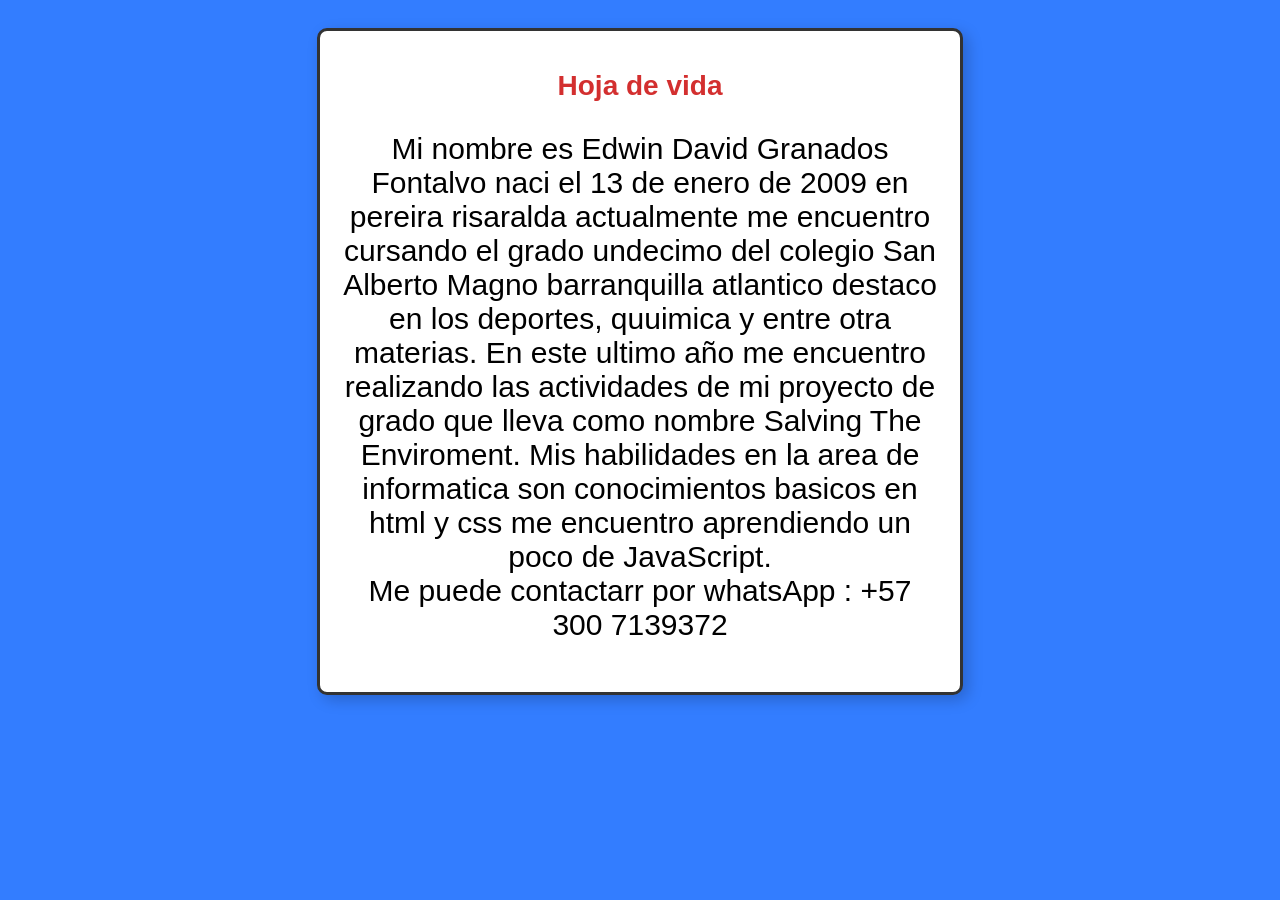
==== index.html @ c70c75d4 "Rename mivida.html to index.html" ====
<!DOCTYPE html> 
<html lang="es"> 
<head>     
<meta charset="UTF-8">     
<meta name="viewport" content="width=device-width, initial-scale=1.0">    
 <title>Edwin David Granados Fontalvo</title>     
<link rel="stylesheet" href="styls.css"> 
</head> 
<body>     
<div class="container">         
<h1>Hoja de vida</h1>           
<p>Mi nombre es Edwin David Granados Fontalvo naci el 13 de enero de 2009 en pereira risaralda              
actualmente me encuentro cursando el grado undecimo del colegio San Alberto Magno barranquilla atlantico               
destaco en los deportes, quuimica y entre otra materias.              
En este ultimo año me encuentro realizando las actividades de mi proyecto de grado que               
lleva como nombre Salving The Enviroment.              
Mis habilidades en la area de informatica son conocimientos basicos en html y css me encuentro aprendiendo               
un poco de JavaScript.              
<br>Me puede contactarr por whatsApp : +57 300 7139372</p>     
</div> 
</body> 
</html>
---- styls.css ----
/* Estilo general */
body {
    font-family: Arial, sans-serif;
    background-color: #337dff;
    text-align: center;
    padding: 20px;
}

/* Contenedor principal */
.container {
    background-color: white;
    padding: 20px;
    border: 3px solid #333;
    border-radius: 10px;
    max-width: 600px;
    margin: auto;
    box-shadow: 5px 5px 15px rgba(0, 0, 0, 0.2);
}

/* Encabezado */
h1 {
    color: #d32f2f;
    font-size: 28px;
}

/* Imagen */
img {
    width: 100%;
    max-width: 500px;
    height: auto;
    border-radius: 8px;
    margin: 10px 0;
}

p {
   font-size: 30px;
   
}
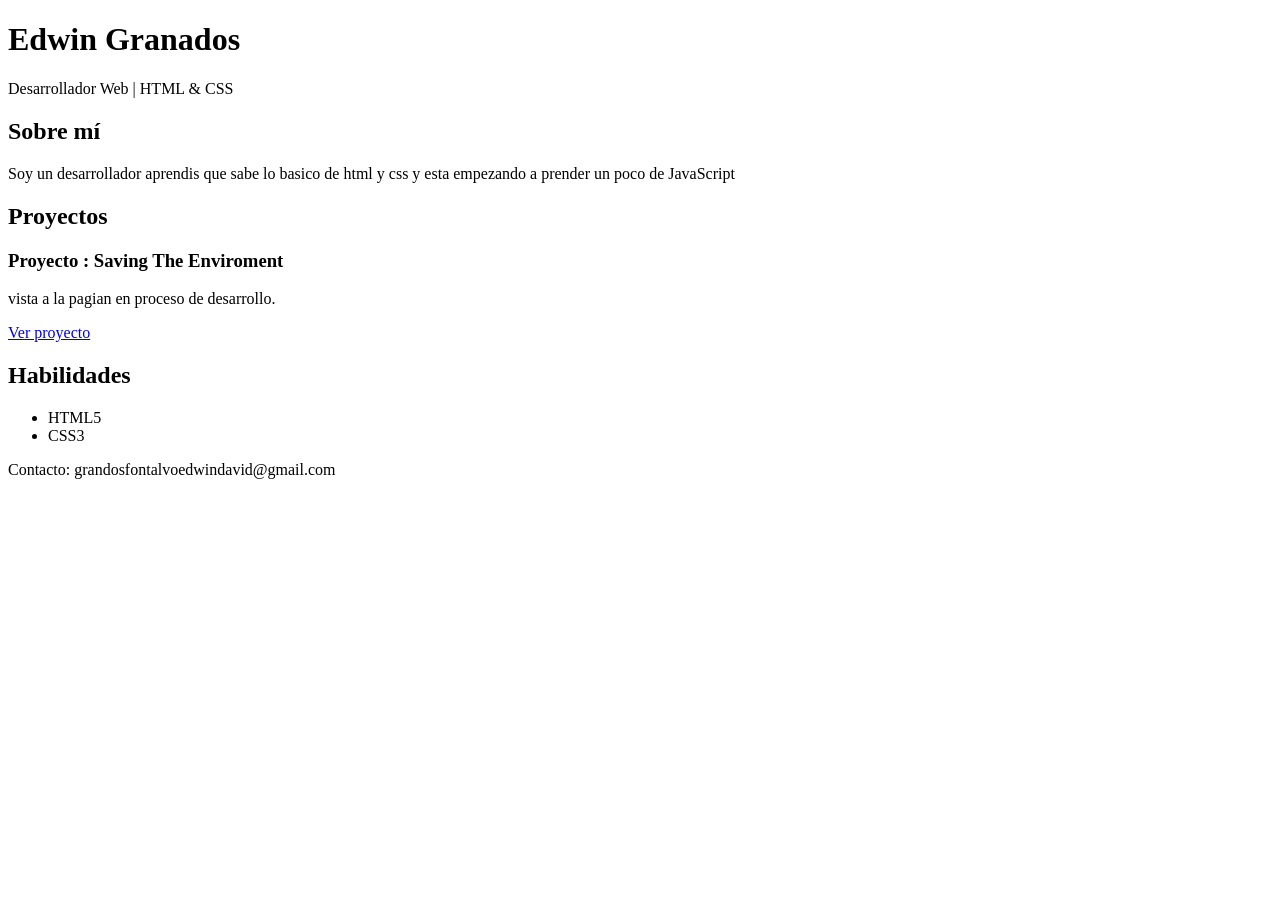
==== commit ecaf9c8f: "Update index.html" ====
--- a/index.html
+++ b/index.html
@@ -1,22 +1,42 @@
-<!DOCTYPE html> 
-<html lang="es"> 
-<head>     
-<meta charset="UTF-8">     
-<meta name="viewport" content="width=device-width, initial-scale=1.0">    
- <title>Edwin David Granados Fontalvo</title>     
-<link rel="stylesheet" href="styls.css"> 
-</head> 
-<body>     
-<div class="container">         
-<h1>Hoja de vida</h1>           
-<p>Mi nombre es Edwin David Granados Fontalvo naci el 13 de enero de 2009 en pereira risaralda              
-actualmente me encuentro cursando el grado undecimo del colegio San Alberto Magno barranquilla atlantico               
-destaco en los deportes, quuimica y entre otra materias.              
-En este ultimo año me encuentro realizando las actividades de mi proyecto de grado que               
-lleva como nombre Salving The Enviroment.              
-Mis habilidades en la area de informatica son conocimientos basicos en html y css me encuentro aprendiendo               
-un poco de JavaScript.              
-<br>Me puede contactarr por whatsApp : +57 300 7139372</p>     
-</div> 
-</body> 
+<!DOCTYPE html>
+<html lang="es">
+<head>
+  <meta charset="UTF-8" />
+  <meta name="viewport" content="width=device-width, initial-scale=1.0" />
+  <title>Mi Portafolio</title>
+  <link rel="stylesheet" href="styl.css" />
+</head>
+<body>
+  <header>
+    <h1>Edwin Granados</h1>
+    <p>Desarrollador Web | HTML & CSS</p>
+  </header>
+
+  <section class="about">
+    <h2>Sobre mí</h2>
+    <p>Soy un desarrollador aprendis que sabe lo basico de html y css y esta empezando a prender un poco de JavaScript</p>
+  </section>
+
+  <section class="projects">
+    <h2>Proyectos</h2>
+    <div class="project">
+      <h3>Proyecto : Saving The Enviroment</h3>
+      <p>vista a la pagian en proceso de desarrollo.</p>
+      <a href=" https://edwingranadosf457.github.io/saving.github.io/" target="_blank">Ver proyecto</a>
+    </div>
+    <!-- Puedes copiar este bloque para más proyectos -->
+  </section>
+
+  <section class="skills">
+    <h2>Habilidades</h2>
+    <ul>
+      <li>HTML5</li>
+      <li>CSS3</li>
+    </ul>
+  </section>
+
+  <footer>
+    <p>Contacto: grandosfontalvoedwindavid@gmail.com</p>
+  </footer>
+</body>
 </html>
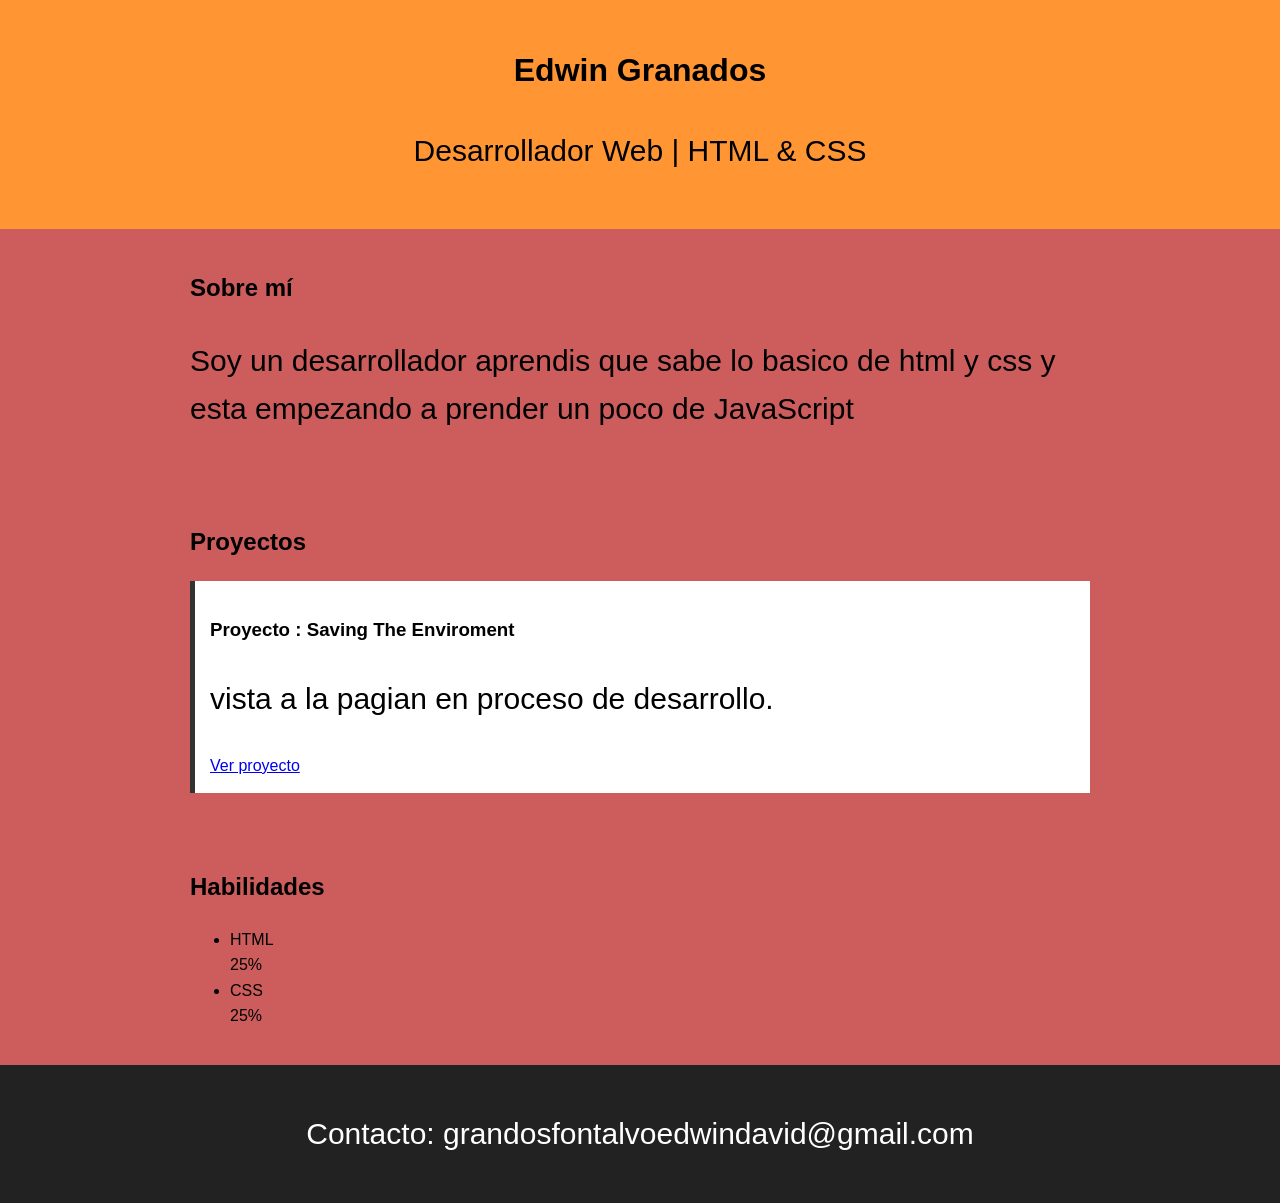
==== commit 6bd29581: "Update index.html" ====
--- a/index.html
+++ b/index.html
@@ -30,8 +30,12 @@
   <section class="skills">
     <h2>Habilidades</h2>
     <ul>
-      <li>HTML5</li>
-      <li>CSS3</li>
+      <li>HTML</li><div class="progress-bar">
+  <div class="progress" style="width: 25%;">25%</div>
+</div>
+      <li>CSS</li><div class="progress-bar">
+  <div class="progreso" style="width: 25%;">25%</div>
+</div>
     </ul>
   </section>
 
--- a/styl.css
+++ b/styl.css
@@ -0,0 +1,40 @@
+body {
+  font-family: Arial, sans-serif;
+  margin: 0;
+  padding: 0;
+  line-height: 1.6;
+  background-color: #CD5C5C;
+  color: while;
+}
+
+header {
+  background-color: #ff9633;
+  color: while;
+  padding: 1.5rem 0;
+  text-align: center;
+}
+
+section {
+  padding: 20px;
+  max-width: 900px;
+  margin: auto;
+}
+
+.projects .project {
+  background: #fff;
+  margin-bottom: 15px;
+  padding: 15px;
+  border-left: 5px solid #333;
+}
+
+footer {
+  text-align: center;
+  padding: 15px;
+  background: #222;
+  color: #fff;
+}
+
+p {
+   font-size: 30px;
+   
+}
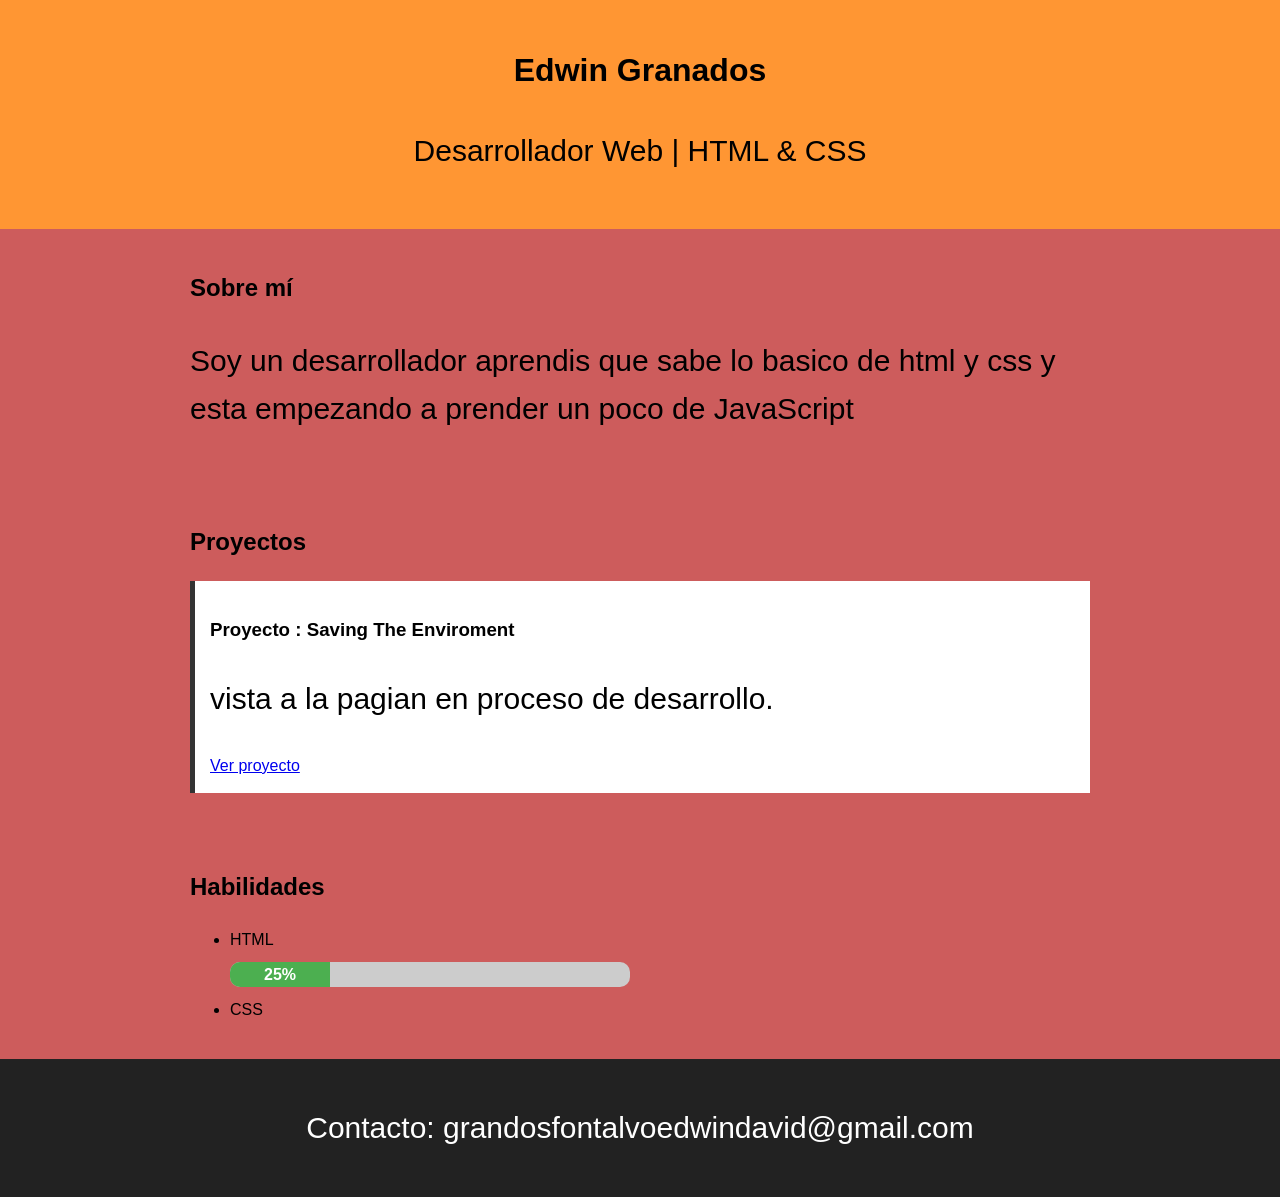
==== commit 0c3a414f: "Update index.html" ====
--- a/index.html
+++ b/index.html
@@ -33,9 +33,7 @@
       <li>HTML</li><div class="progress-bar">
   <div class="progress" style="width: 25%;">25%</div>
 </div>
-      <li>CSS</li><div class="progress-bar">
-  <div class="progreso" style="width: 25%;">25%</div>
-</div>
+      <li>CSS</li
     </ul>
   </section>
 
--- a/styl.css
+++ b/styl.css
@@ -38,3 +38,21 @@
    font-size: 30px;
    
 }
+.progress-bar {
+  background-color: #ccc;
+  border-radius: 10px;
+  width: 100%;
+  max-width: 400px;
+  height: 25px;
+  margin: 10px 0;
+  overflow: hidden;
+}
+
+.progress {
+  background-color: #4caf50;
+  height: 100%;
+  color: white;
+  text-align: center;
+  line-height: 25px;
+  font-weight: bold;
+}
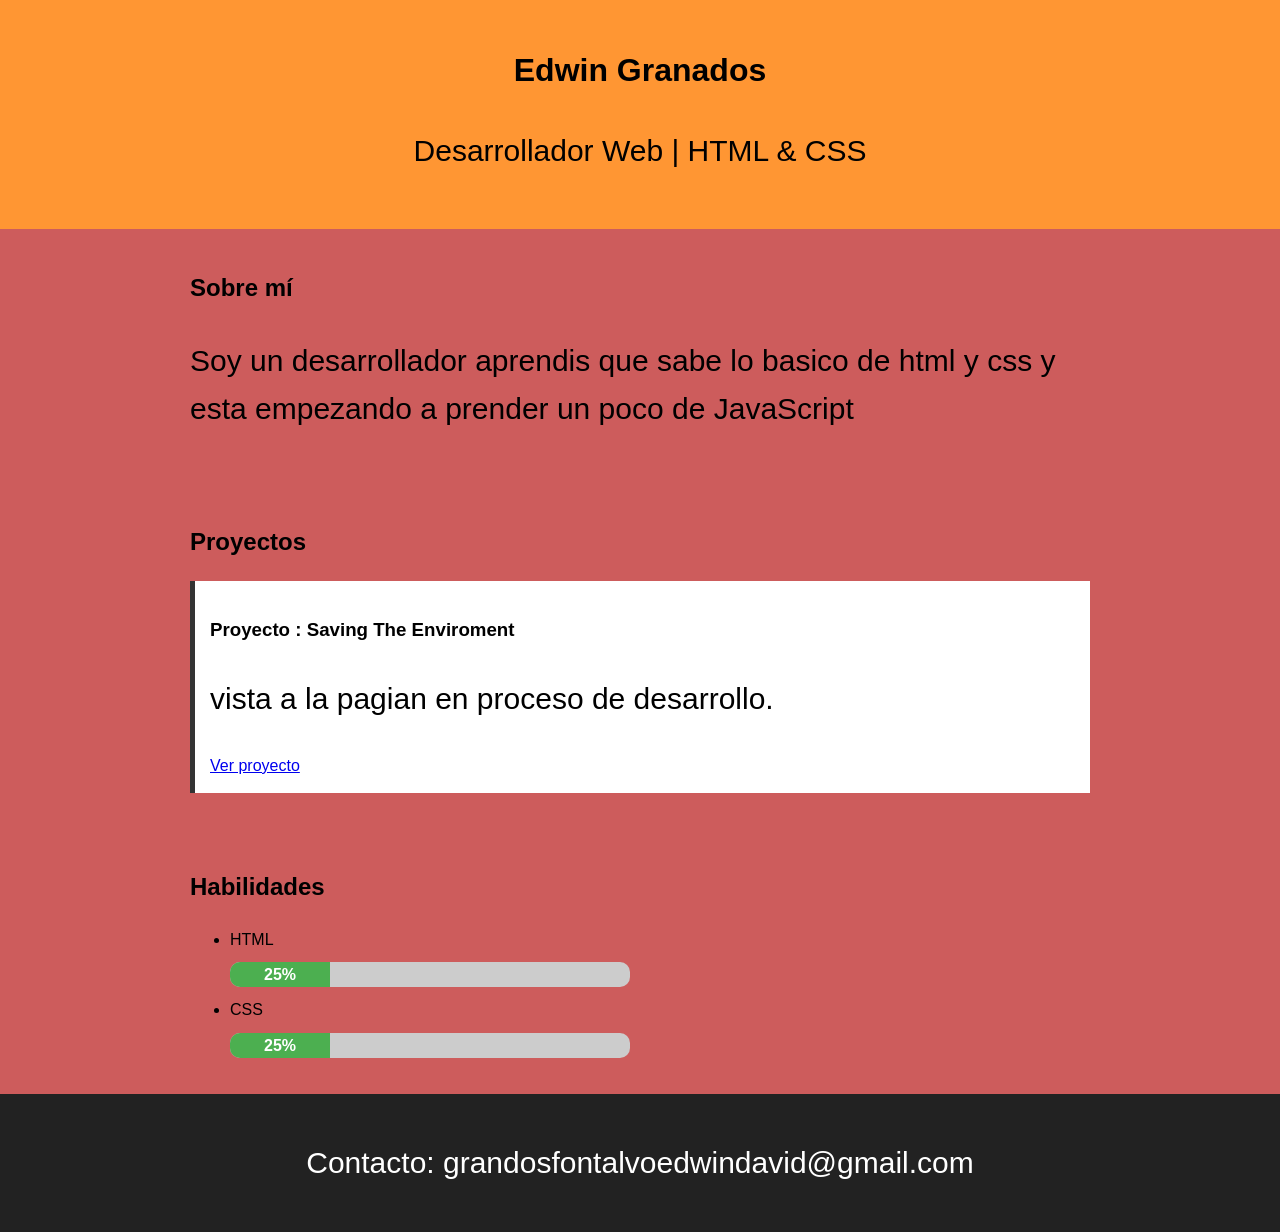
==== commit 48542a7c: "Update index.html" ====
--- a/index.html
+++ b/index.html
@@ -33,7 +33,9 @@
       <li>HTML</li><div class="progress-bar">
   <div class="progress" style="width: 25%;">25%</div>
 </div>
-      <li>CSS</li
+      <li>CSS</li><div class="progress-bar">
+  <div class="progress" style="width: 25%;">25%</div>
+</div>
     </ul>
   </section>
 
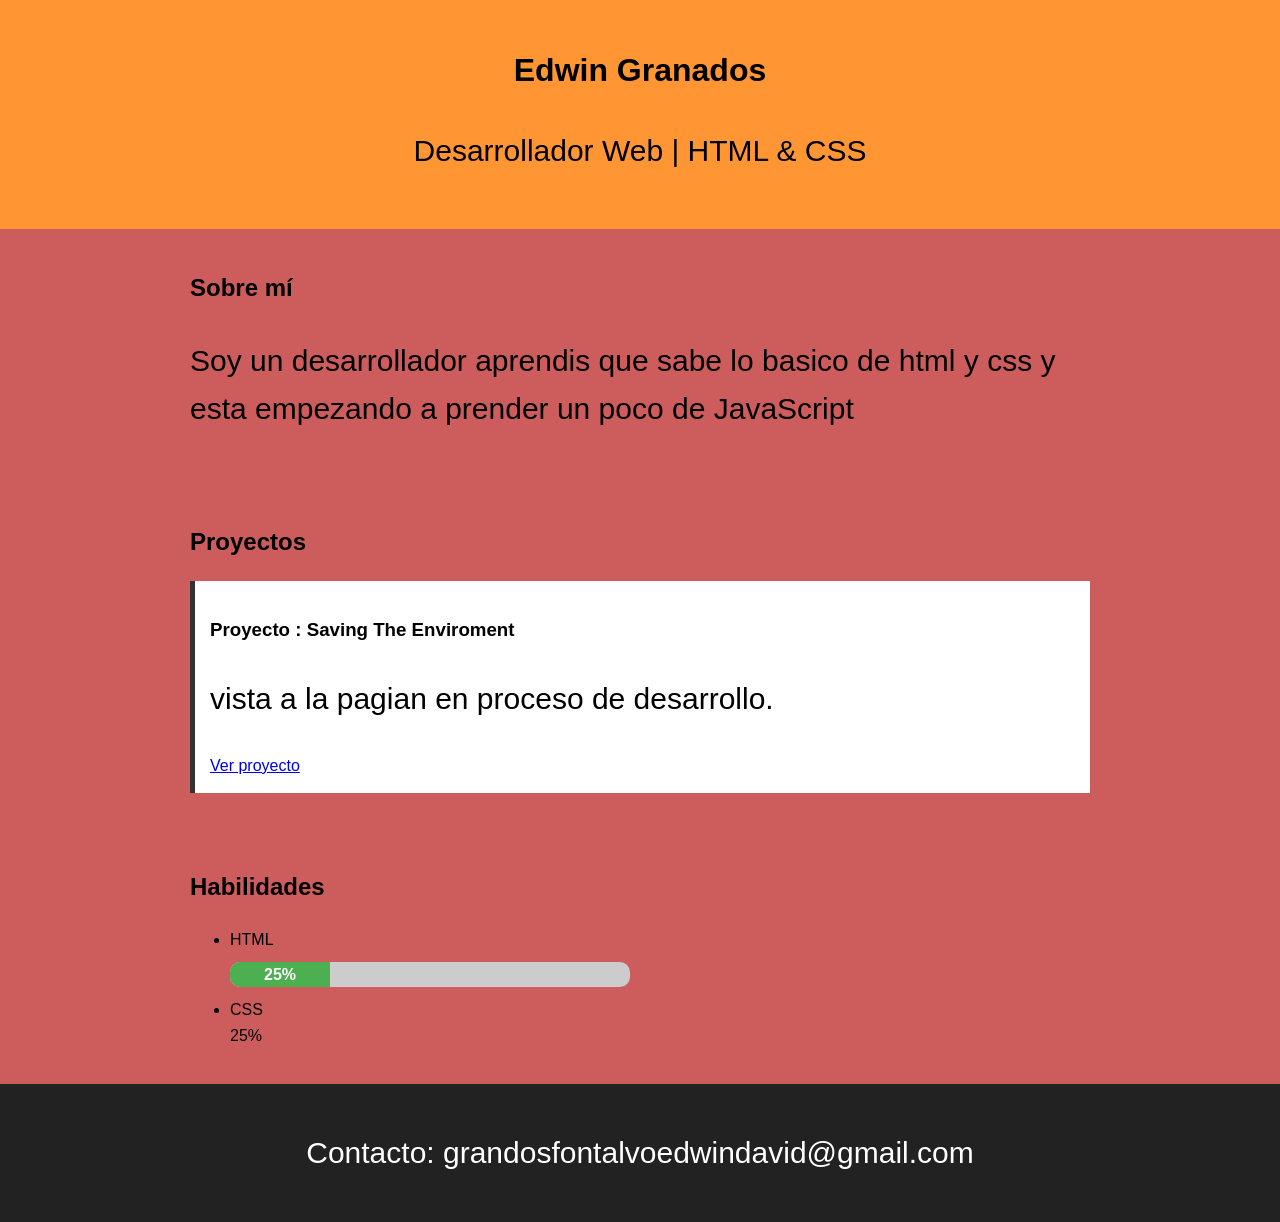
==== commit ca5947ba: "Update index.html" ====
--- a/index.html
+++ b/index.html
@@ -33,8 +33,9 @@
       <li>HTML</li><div class="progress-bar">
   <div class="progress" style="width: 25%;">25%</div>
 </div>
-      <li>CSS</li><div class="progress-bar">
-  <div class="progress" style="width: 25%;">25%</div>
+      <li>CSS</li><div class="skill-bar">
+    <div class="skill-fill css">25%</div>
+  </div>
 </div>
     </ul>
   </section>
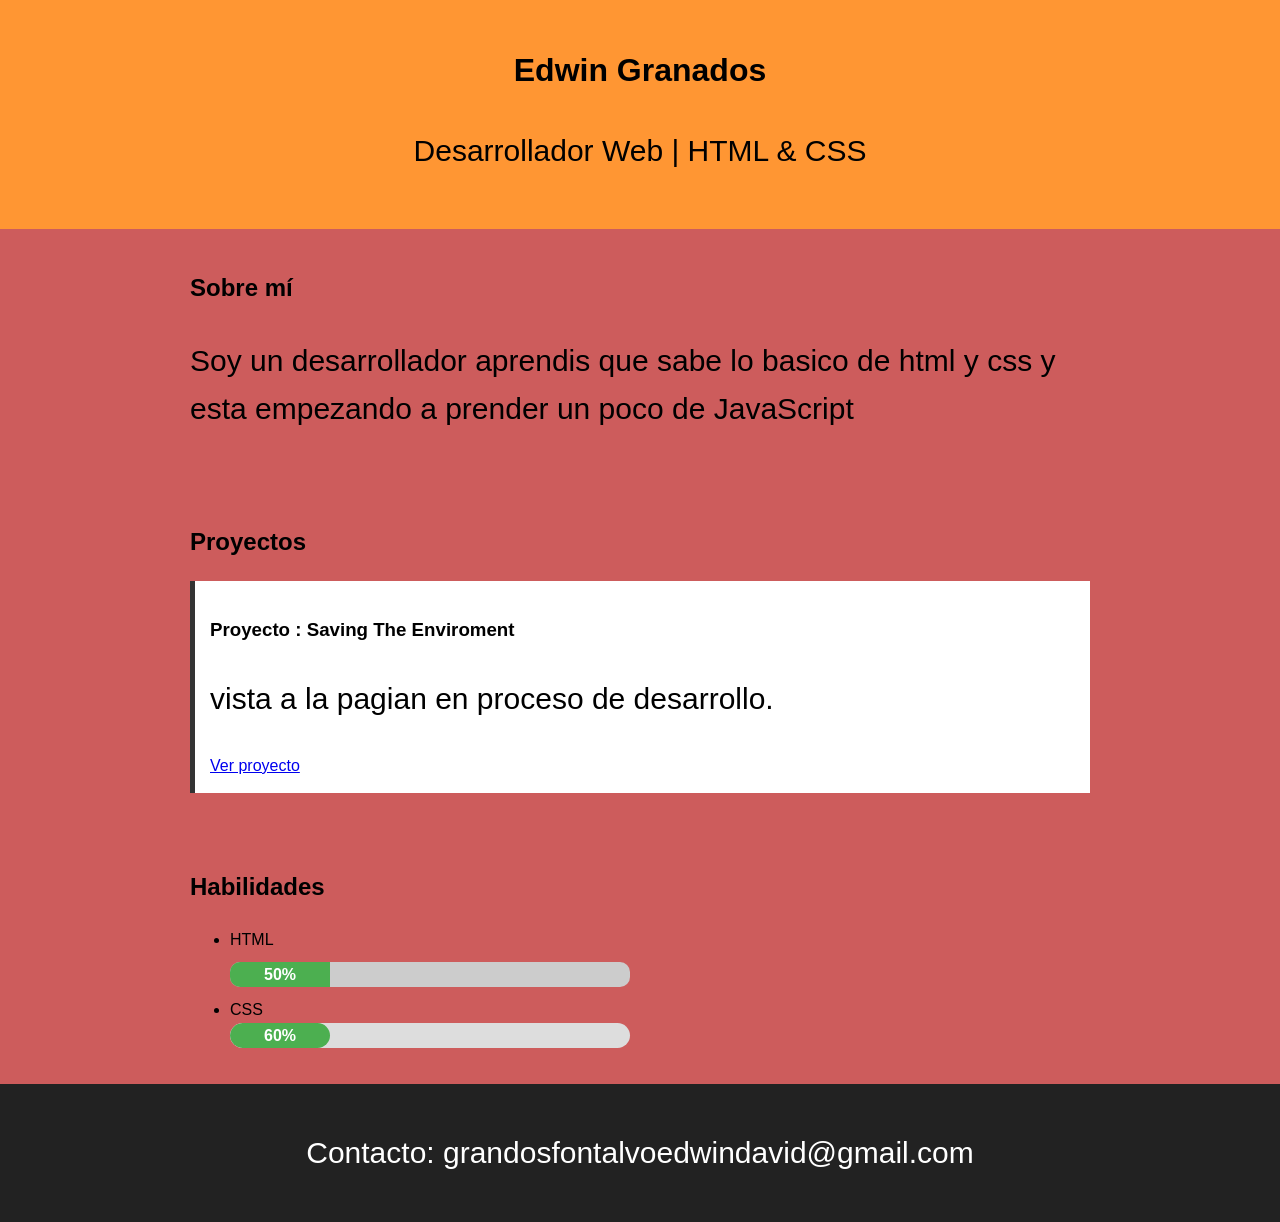
==== commit f86c73ba: "Update skill progress percentages in index.html" ====
--- a/index.html
+++ b/index.html
@@ -31,10 +31,10 @@
     <h2>Habilidades</h2>
     <ul>
       <li>HTML</li><div class="progress-bar">
-  <div class="progress" style="width: 25%;">25%</div>
+  <div class="progress" style="width: 25%;">50%</div>
 </div>
       <li>CSS</li><div class="skill-bar">
-    <div class="skill-fill css">25%</div>
+    <div class="skill-fill css">60%</div>
   </div>
 </div>
     </ul>
--- a/styl.css
+++ b/styl.css
@@ -56,3 +56,34 @@
   line-height: 25px;
   font-weight: bold;
 }
+.skill {
+  margin-bottom: 20px;
+}
+
+.skill p {
+  font-weight: bold;
+  margin: 0 0 5px 0;
+}
+
+.skill-bar {
+  background-color: #ddd;
+  border-radius: 20px;
+  height: 25px;
+  width: 100%;
+  max-width: 400px;
+  overflow: hidden;
+}
+
+.skill-fill {
+  height: 100%;
+  line-height: 25px;
+  text-align: center;
+  font-weight: bold;
+  color: white;
+  border-radius: 20px;
+}
+
+.skill-fill.css {
+  width: 25%;
+  background-color: #4caf50; /* Verde como en la imagen */
+}
